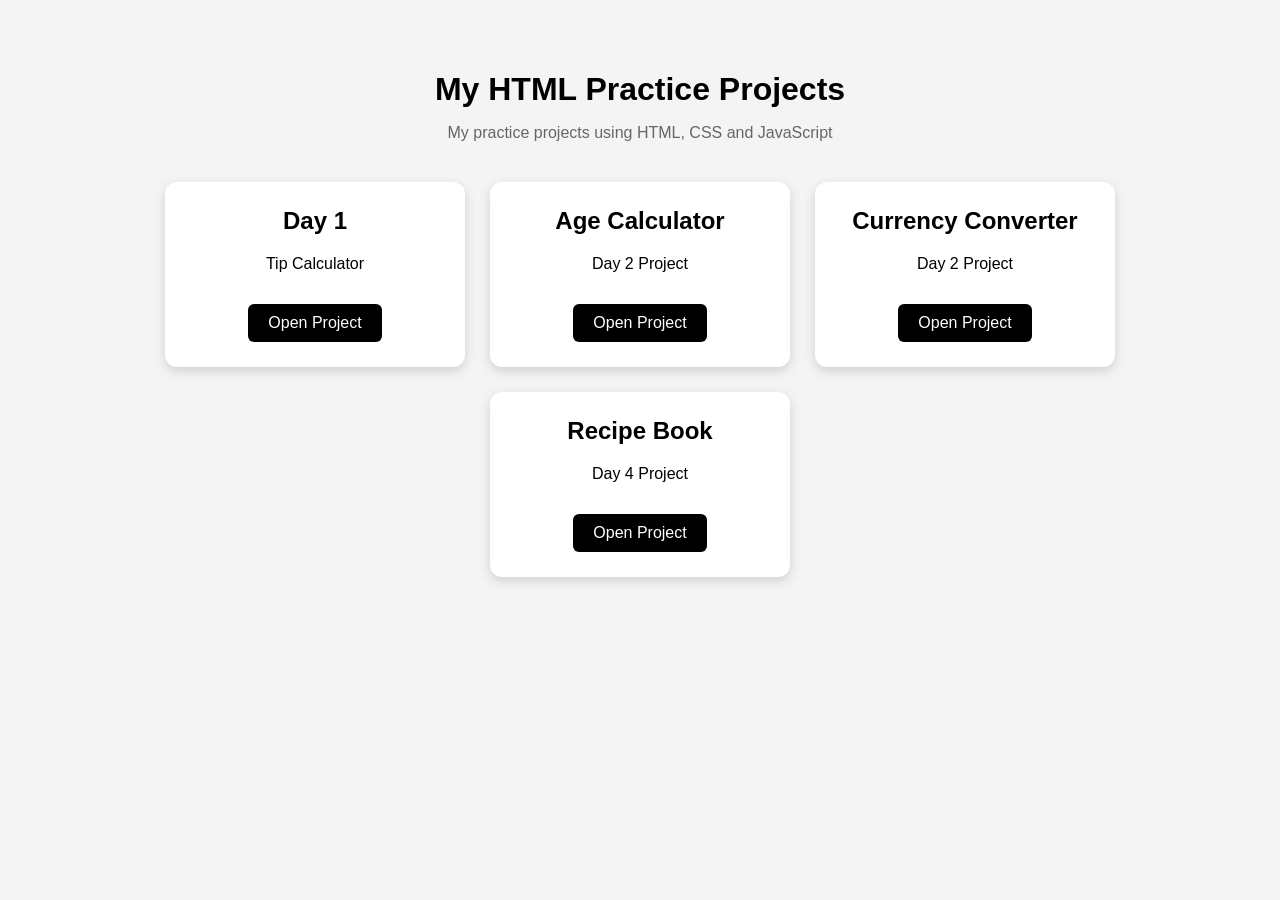
==== index.html @ de63f920 "Added main index.html file" ====
<!DOCTYPE html>
<html lang="en">
<head>
    <meta charset="UTF-8">
    <meta name="viewport" content="width=device-width, initial-scale=1.0">

    <title>My HTML Practice Projects</title>

    <style>
        body {
            font-family: Arial, sans-serif;
            background: #f4f4f4;
            margin: 0;
            padding: 50px;
            text-align: center;
        }

        h1 {
            margin-bottom: 10px;
        }

        .subtitle {
            color: #666;
            margin-bottom: 40px;
        }

        .projects {
            display: flex;
            justify-content: center;
            gap: 25px;
            flex-wrap: wrap;
        }

        .card {
            background: white;
            width: 250px;
            padding: 25px;
            border-radius: 12px;
            box-shadow: 0 4px 12px rgba(0, 0, 0, 0.15);
        }

        .card h2 {
            margin-top: 0;
        }

        .card a {
            display: inline-block;
            margin-top: 15px;
            padding: 10px 20px;
            background: black;
            color: white;
            text-decoration: none;
            border-radius: 6px;
        }

        .card a:hover {
            background: #444;
        }
    </style>
</head>

<body>

    <h1>My HTML Practice Projects</h1>

    <p class="subtitle">
        My practice projects using HTML, CSS and JavaScript
    </p>

    <div class="projects">

        <div class="card">
            <h2>Day 1</h2>
            <p>Tip Calculator</p>
            <a href="./Day1/">Open Project</a>
        </div>

        <div class="card">
            <h2>Age Calculator</h2>
            <p>Day 2 Project</p>
            <a href="./Day2/AgeCalculator/">Open Project</a>
        </div>

        <div class="card">
            <h2>Currency Converter</h2>
            <p>Day 2 Project</p>
            <a href="./Day2/CurrencyConverter/currency-converter.html">
                Open Project
            </a>
        </div>

        <div class="card">
            <h2>Recipe Book</h2>
            <p>Day 4 Project</p>
            <a href="./Day4/recipe-book.html">
                Open Project
            </a>
        </div>

    </div>

</body>
</html>
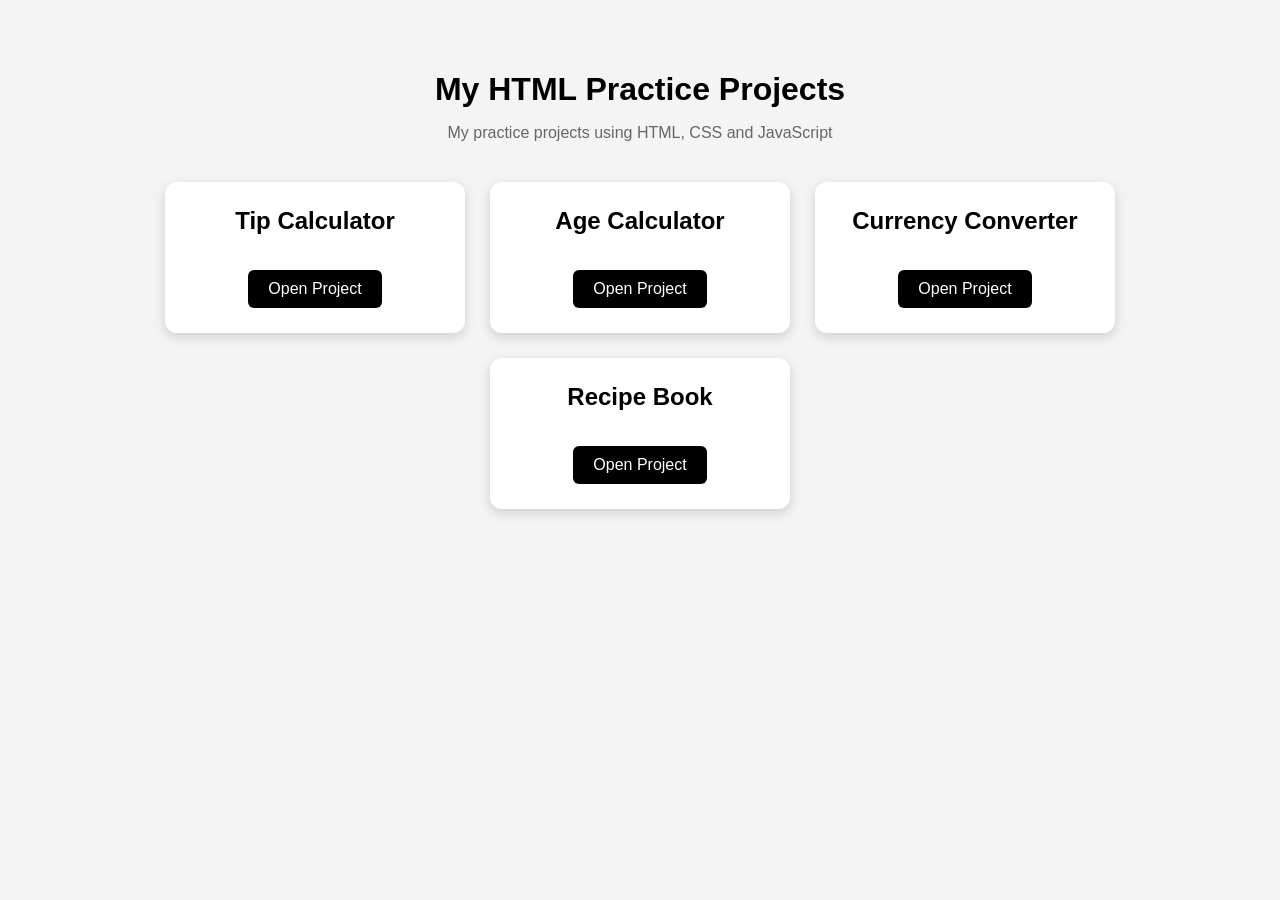
==== commit 612a9105: "Updated html file" ====
--- a/index.html
+++ b/index.html
@@ -70,20 +70,20 @@
     <div class="projects">
 
         <div class="card">
-            <h2>Day 1</h2>
-            <p>Tip Calculator</p>
+            <h2>Tip Calculator</h2>
+            <!-- <p>Tip Calculator</p> -->
             <a href="./Day1/">Open Project</a>
         </div>
 
         <div class="card">
             <h2>Age Calculator</h2>
-            <p>Day 2 Project</p>
+            <!-- <p>Day 2 Project</p> -->
             <a href="./Day2/AgeCalculator/">Open Project</a>
         </div>
 
         <div class="card">
             <h2>Currency Converter</h2>
-            <p>Day 2 Project</p>
+            <!-- <p>Day 2 Project</p> -->
             <a href="./Day2/CurrencyConverter/currency-converter.html">
                 Open Project
             </a>
@@ -91,7 +91,7 @@
 
         <div class="card">
             <h2>Recipe Book</h2>
-            <p>Day 4 Project</p>
+            <!-- <p>Day 4 Project</p> -->
             <a href="./Day4/recipe-book.html">
                 Open Project
             </a>
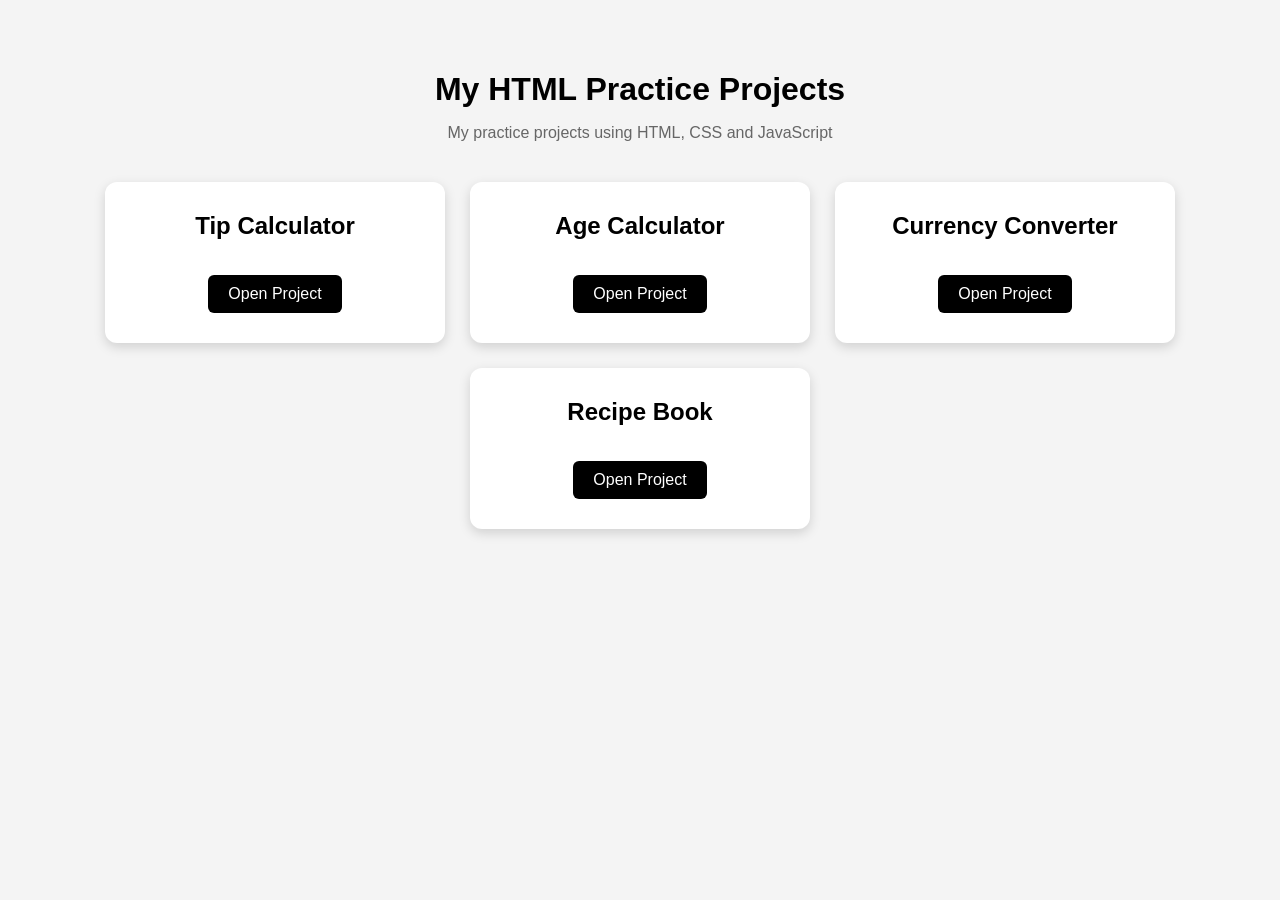
==== commit 42c38d8e: "Added the modified html file" ====
--- a/index.html
+++ b/index.html
@@ -33,8 +33,8 @@
 
         .card {
             background: white;
-            width: 250px;
-            padding: 25px;
+            width: 280px;
+            padding: 30px;
             border-radius: 12px;
             box-shadow: 0 4px 12px rgba(0, 0, 0, 0.15);
         }
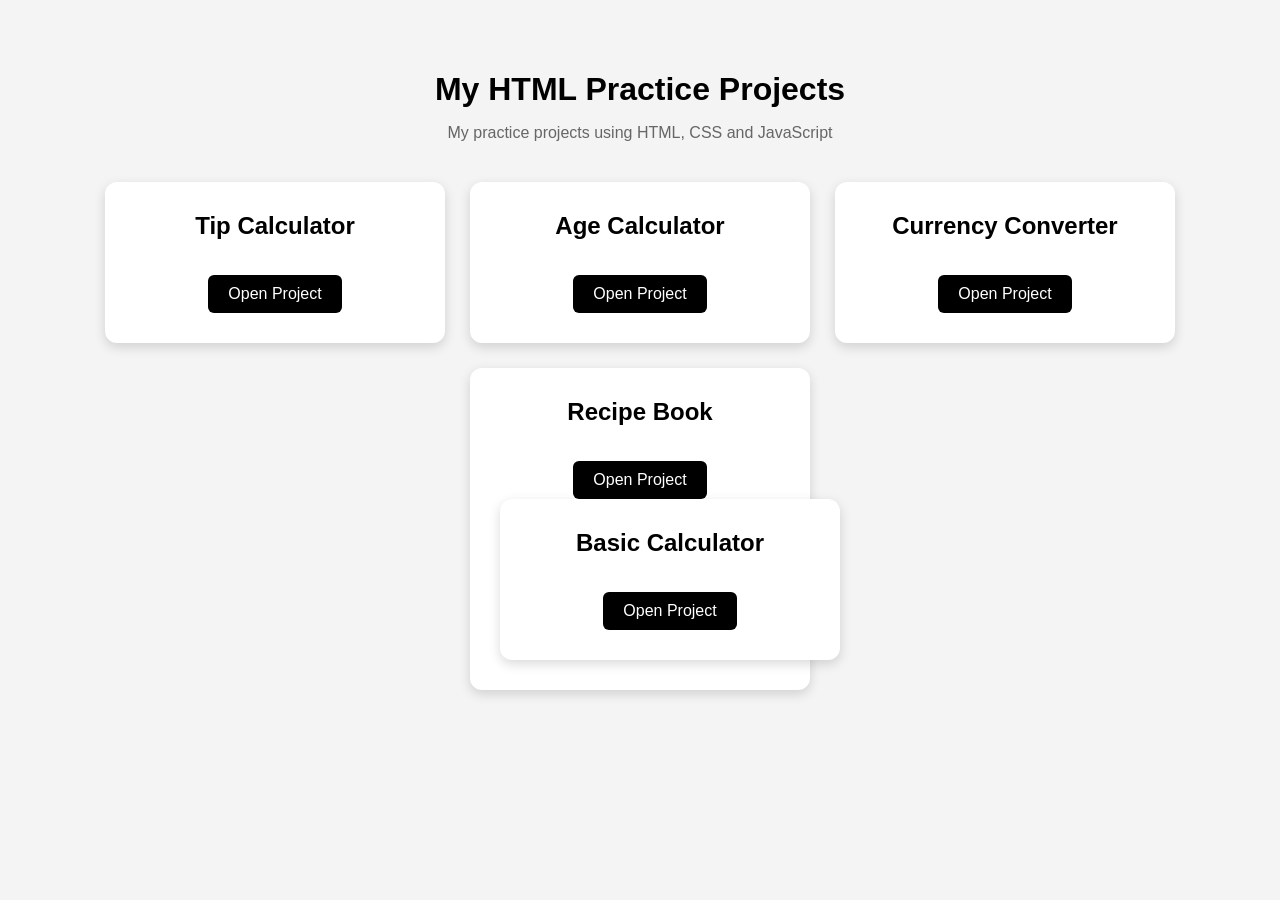
==== commit 74425570: "Basic calculator" ====
--- a/index.html
+++ b/index.html
@@ -1,5 +1,6 @@
 <!DOCTYPE html>
 <html lang="en">
+
 <head>
     <meta charset="UTF-8">
     <meta name="viewport" content="width=device-width, initial-scale=1.0">
@@ -95,9 +96,17 @@
             <a href="./Day4/recipe-book.html">
                 Open Project
             </a>
+            <div class="card">
+                <h2>Basic Calculator</h2>
+                <!-- <p>Day 6 Project</p> -->
+                <a href="./Day%206/calculator.html">
+                    Open Project
+                </a>
+            </div>
         </div>
 
     </div>
 
 </body>
+
 </html>
